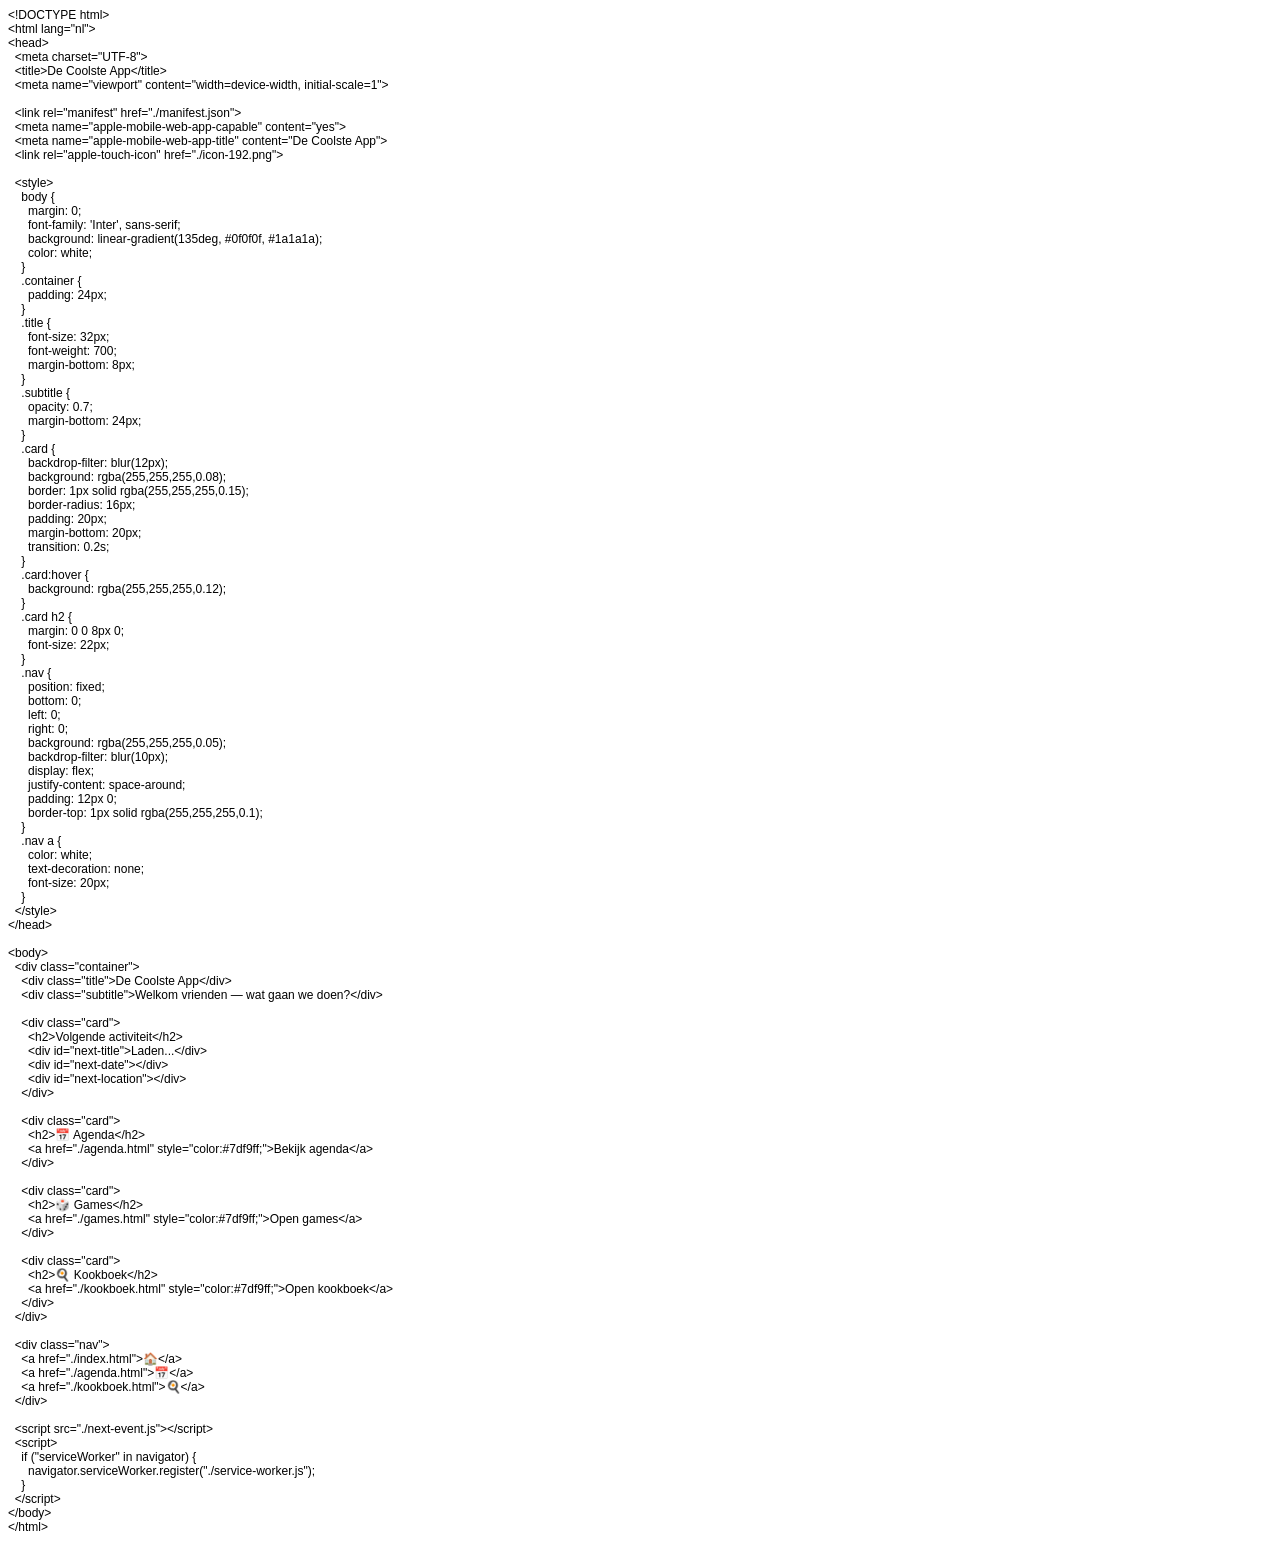
==== 1.html @ 82577d7f "Create 1.html" ====
<!DOCTYPE html PUBLIC "-//W3C//DTD HTML 4.01//EN" "http://www.w3.org/TR/html4/strict.dtd">
<html>
<head>
  <meta http-equiv="Content-Type" content="text/html; charset=utf-8">
  <meta http-equiv="Content-Style-Type" content="text/css">
  <title></title>
  <meta name="Generator" content="Cocoa HTML Writer">
  <meta name="CocoaVersion" content="2685.6">
  <style type="text/css">
    p.p1 {margin: 0.0px 0.0px 0.0px 0.0px; font: 12.0px Helvetica}
    p.p2 {margin: 0.0px 0.0px 0.0px 0.0px; font: 12.0px Helvetica; min-height: 14.0px}
  </style>
</head>
<body>
<p class="p1">&lt;!DOCTYPE html&gt;</p>
<p class="p1">&lt;html lang="nl"&gt;</p>
<p class="p1">&lt;head&gt;</p>
<p class="p1"><span class="Apple-converted-space">  </span>&lt;meta charset="UTF-8"&gt;</p>
<p class="p1"><span class="Apple-converted-space">  </span>&lt;title&gt;De Coolste App&lt;/title&gt;</p>
<p class="p1"><span class="Apple-converted-space">  </span>&lt;meta name="viewport" content="width=device-width, initial-scale=1"&gt;</p>
<p class="p2"><br></p>
<p class="p1"><span class="Apple-converted-space">  </span>&lt;link rel="manifest" href="./manifest.json"&gt;</p>
<p class="p1"><span class="Apple-converted-space">  </span>&lt;meta name="apple-mobile-web-app-capable" content="yes"&gt;</p>
<p class="p1"><span class="Apple-converted-space">  </span>&lt;meta name="apple-mobile-web-app-title" content="De Coolste App"&gt;</p>
<p class="p1"><span class="Apple-converted-space">  </span>&lt;link rel="apple-touch-icon" href="./icon-192.png"&gt;</p>
<p class="p2"><br></p>
<p class="p1"><span class="Apple-converted-space">  </span>&lt;style&gt;</p>
<p class="p1"><span class="Apple-converted-space">    </span>body {</p>
<p class="p1"><span class="Apple-converted-space">      </span>margin: 0;</p>
<p class="p1"><span class="Apple-converted-space">      </span>font-family: 'Inter', sans-serif;</p>
<p class="p1"><span class="Apple-converted-space">      </span>background: linear-gradient(135deg, #0f0f0f, #1a1a1a);</p>
<p class="p1"><span class="Apple-converted-space">      </span>color: white;</p>
<p class="p1"><span class="Apple-converted-space">    </span>}</p>
<p class="p1"><span class="Apple-converted-space">    </span>.container {</p>
<p class="p1"><span class="Apple-converted-space">      </span>padding: 24px;</p>
<p class="p1"><span class="Apple-converted-space">    </span>}</p>
<p class="p1"><span class="Apple-converted-space">    </span>.title {</p>
<p class="p1"><span class="Apple-converted-space">      </span>font-size: 32px;</p>
<p class="p1"><span class="Apple-converted-space">      </span>font-weight: 700;</p>
<p class="p1"><span class="Apple-converted-space">      </span>margin-bottom: 8px;</p>
<p class="p1"><span class="Apple-converted-space">    </span>}</p>
<p class="p1"><span class="Apple-converted-space">    </span>.subtitle {</p>
<p class="p1"><span class="Apple-converted-space">      </span>opacity: 0.7;</p>
<p class="p1"><span class="Apple-converted-space">      </span>margin-bottom: 24px;</p>
<p class="p1"><span class="Apple-converted-space">    </span>}</p>
<p class="p1"><span class="Apple-converted-space">    </span>.card {</p>
<p class="p1"><span class="Apple-converted-space">      </span>backdrop-filter: blur(12px);</p>
<p class="p1"><span class="Apple-converted-space">      </span>background: rgba(255,255,255,0.08);</p>
<p class="p1"><span class="Apple-converted-space">      </span>border: 1px solid rgba(255,255,255,0.15);</p>
<p class="p1"><span class="Apple-converted-space">      </span>border-radius: 16px;</p>
<p class="p1"><span class="Apple-converted-space">      </span>padding: 20px;</p>
<p class="p1"><span class="Apple-converted-space">      </span>margin-bottom: 20px;</p>
<p class="p1"><span class="Apple-converted-space">      </span>transition: 0.2s;</p>
<p class="p1"><span class="Apple-converted-space">    </span>}</p>
<p class="p1"><span class="Apple-converted-space">    </span>.card:hover {</p>
<p class="p1"><span class="Apple-converted-space">      </span>background: rgba(255,255,255,0.12);</p>
<p class="p1"><span class="Apple-converted-space">    </span>}</p>
<p class="p1"><span class="Apple-converted-space">    </span>.card h2 {</p>
<p class="p1"><span class="Apple-converted-space">      </span>margin: 0 0 8px 0;</p>
<p class="p1"><span class="Apple-converted-space">      </span>font-size: 22px;</p>
<p class="p1"><span class="Apple-converted-space">    </span>}</p>
<p class="p1"><span class="Apple-converted-space">    </span>.nav {</p>
<p class="p1"><span class="Apple-converted-space">      </span>position: fixed;</p>
<p class="p1"><span class="Apple-converted-space">      </span>bottom: 0;</p>
<p class="p1"><span class="Apple-converted-space">      </span>left: 0;</p>
<p class="p1"><span class="Apple-converted-space">      </span>right: 0;</p>
<p class="p1"><span class="Apple-converted-space">      </span>background: rgba(255,255,255,0.05);</p>
<p class="p1"><span class="Apple-converted-space">      </span>backdrop-filter: blur(10px);</p>
<p class="p1"><span class="Apple-converted-space">      </span>display: flex;</p>
<p class="p1"><span class="Apple-converted-space">      </span>justify-content: space-around;</p>
<p class="p1"><span class="Apple-converted-space">      </span>padding: 12px 0;</p>
<p class="p1"><span class="Apple-converted-space">      </span>border-top: 1px solid rgba(255,255,255,0.1);</p>
<p class="p1"><span class="Apple-converted-space">    </span>}</p>
<p class="p1"><span class="Apple-converted-space">    </span>.nav a {</p>
<p class="p1"><span class="Apple-converted-space">      </span>color: white;</p>
<p class="p1"><span class="Apple-converted-space">      </span>text-decoration: none;</p>
<p class="p1"><span class="Apple-converted-space">      </span>font-size: 20px;</p>
<p class="p1"><span class="Apple-converted-space">    </span>}</p>
<p class="p1"><span class="Apple-converted-space">  </span>&lt;/style&gt;</p>
<p class="p1">&lt;/head&gt;</p>
<p class="p2"><br></p>
<p class="p1">&lt;body&gt;</p>
<p class="p1"><span class="Apple-converted-space">  </span>&lt;div class="container"&gt;</p>
<p class="p1"><span class="Apple-converted-space">    </span>&lt;div class="title"&gt;De Coolste App&lt;/div&gt;</p>
<p class="p1"><span class="Apple-converted-space">    </span>&lt;div class="subtitle"&gt;Welkom vrienden — wat gaan we doen?&lt;/div&gt;</p>
<p class="p2"><br></p>
<p class="p1"><span class="Apple-converted-space">    </span>&lt;div class="card"&gt;</p>
<p class="p1"><span class="Apple-converted-space">      </span>&lt;h2&gt;Volgende activiteit&lt;/h2&gt;</p>
<p class="p1"><span class="Apple-converted-space">      </span>&lt;div id="next-title"&gt;Laden...&lt;/div&gt;</p>
<p class="p1"><span class="Apple-converted-space">      </span>&lt;div id="next-date"&gt;&lt;/div&gt;</p>
<p class="p1"><span class="Apple-converted-space">      </span>&lt;div id="next-location"&gt;&lt;/div&gt;</p>
<p class="p1"><span class="Apple-converted-space">    </span>&lt;/div&gt;</p>
<p class="p2"><br></p>
<p class="p1"><span class="Apple-converted-space">    </span>&lt;div class="card"&gt;</p>
<p class="p1"><span class="Apple-converted-space">      </span>&lt;h2&gt;📅 Agenda&lt;/h2&gt;</p>
<p class="p1"><span class="Apple-converted-space">      </span>&lt;a href="./agenda.html" style="color:#7df9ff;"&gt;Bekijk agenda&lt;/a&gt;</p>
<p class="p1"><span class="Apple-converted-space">    </span>&lt;/div&gt;</p>
<p class="p2"><br></p>
<p class="p1"><span class="Apple-converted-space">    </span>&lt;div class="card"&gt;</p>
<p class="p1"><span class="Apple-converted-space">      </span>&lt;h2&gt;🎲 Games&lt;/h2&gt;</p>
<p class="p1"><span class="Apple-converted-space">      </span>&lt;a href="./games.html" style="color:#7df9ff;"&gt;Open games&lt;/a&gt;</p>
<p class="p1"><span class="Apple-converted-space">    </span>&lt;/div&gt;</p>
<p class="p2"><br></p>
<p class="p1"><span class="Apple-converted-space">    </span>&lt;div class="card"&gt;</p>
<p class="p1"><span class="Apple-converted-space">      </span>&lt;h2&gt;🍳 Kookboek&lt;/h2&gt;</p>
<p class="p1"><span class="Apple-converted-space">      </span>&lt;a href="./kookboek.html" style="color:#7df9ff;"&gt;Open kookboek&lt;/a&gt;</p>
<p class="p1"><span class="Apple-converted-space">    </span>&lt;/div&gt;</p>
<p class="p1"><span class="Apple-converted-space">  </span>&lt;/div&gt;</p>
<p class="p2"><br></p>
<p class="p1"><span class="Apple-converted-space">  </span>&lt;div class="nav"&gt;</p>
<p class="p1"><span class="Apple-converted-space">    </span>&lt;a href="./index.html"&gt;🏠&lt;/a&gt;</p>
<p class="p1"><span class="Apple-converted-space">    </span>&lt;a href="./agenda.html"&gt;📅&lt;/a&gt;</p>
<p class="p1"><span class="Apple-converted-space">    </span>&lt;a href="./kookboek.html"&gt;🍳&lt;/a&gt;</p>
<p class="p1"><span class="Apple-converted-space">  </span>&lt;/div&gt;</p>
<p class="p2"><br></p>
<p class="p1"><span class="Apple-converted-space">  </span>&lt;script src="./next-event.js"&gt;&lt;/script&gt;</p>
<p class="p1"><span class="Apple-converted-space">  </span>&lt;script&gt;</p>
<p class="p1"><span class="Apple-converted-space">    </span>if ("serviceWorker" in navigator) {</p>
<p class="p1"><span class="Apple-converted-space">      </span>navigator.serviceWorker.register("./service-worker.js");</p>
<p class="p1"><span class="Apple-converted-space">    </span>}</p>
<p class="p1"><span class="Apple-converted-space">  </span>&lt;/script&gt;</p>
<p class="p1">&lt;/body&gt;</p>
<p class="p1">&lt;/html&gt;</p>
</body>
</html>
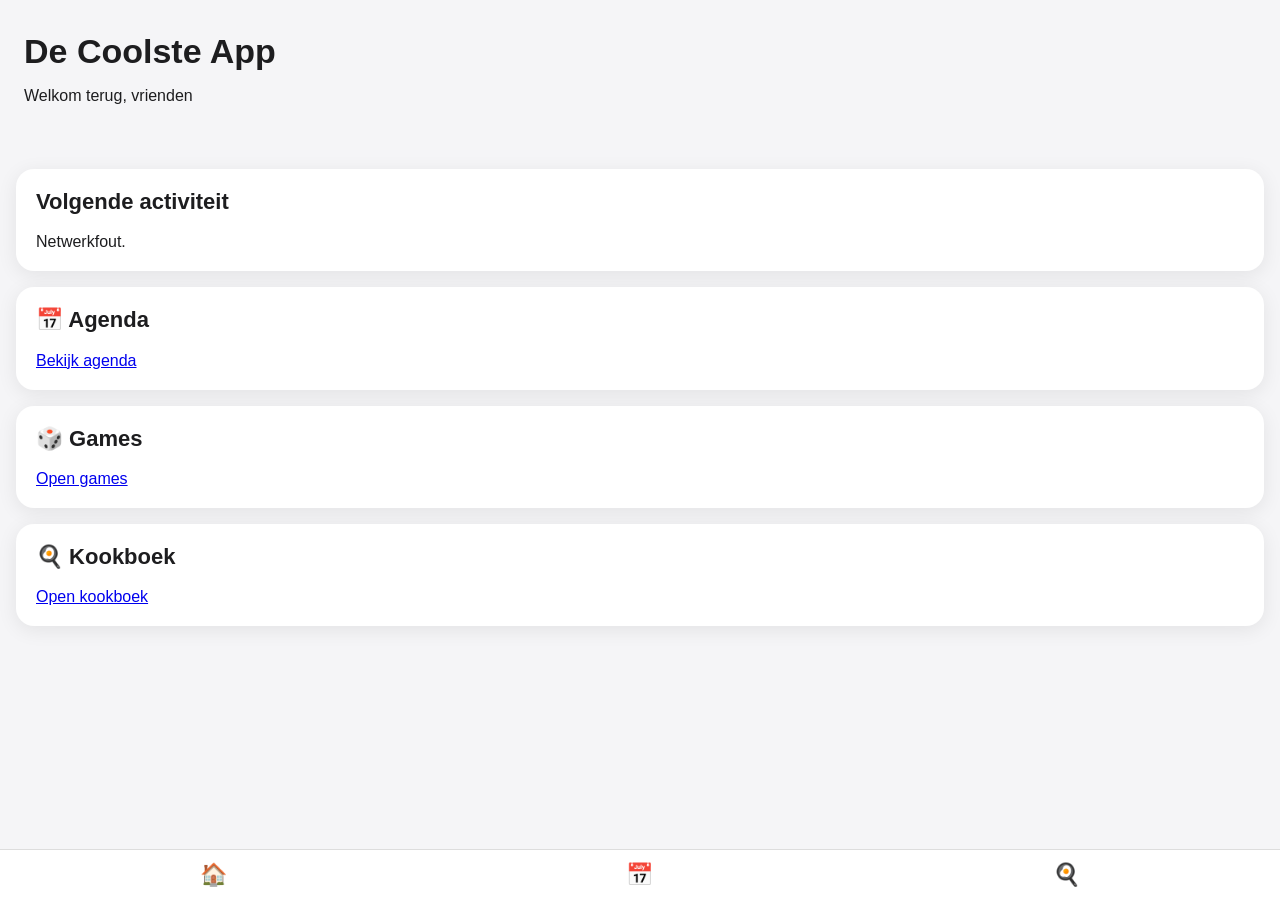
==== commit aa6c185f: "Update 1.html" ====
--- a/1.html
+++ b/1.html
@@ -1,125 +1,99 @@
-<!DOCTYPE html PUBLIC "-//W3C//DTD HTML 4.01//EN" "http://www.w3.org/TR/html4/strict.dtd">
-<html>
+<!DOCTYPE html>
+<html lang="nl">
 <head>
-  <meta http-equiv="Content-Type" content="text/html; charset=utf-8">
-  <meta http-equiv="Content-Style-Type" content="text/css">
-  <title></title>
-  <meta name="Generator" content="Cocoa HTML Writer">
-  <meta name="CocoaVersion" content="2685.6">
-  <style type="text/css">
-    p.p1 {margin: 0.0px 0.0px 0.0px 0.0px; font: 12.0px Helvetica}
-    p.p2 {margin: 0.0px 0.0px 0.0px 0.0px; font: 12.0px Helvetica; min-height: 14.0px}
+  <meta charset="UTF-8">
+  <title>De Coolste App</title>
+  <meta name="viewport" content="width=device-width, initial-scale=1">
+
+  <link rel="manifest" href="./manifest.json">
+  <meta name="apple-mobile-web-app-capable" content="yes">
+  <meta name="apple-mobile-web-app-title" content="De Coolste App">
+  <link rel="apple-touch-icon" href="./icon-192.png">
+
+  <style>
+    body {
+      margin: 0;
+      font-family: 'SF Pro Display', sans-serif;
+      background: #f5f5f7;
+      color: #1d1d1f;
+    }
+    .header {
+      padding: 32px 24px;
+    }
+    .header h1 {
+      margin: 0;
+      font-size: 34px;
+      font-weight: 700;
+    }
+    .section {
+      background: white;
+      margin: 16px;
+      padding: 20px;
+      border-radius: 18px;
+      box-shadow: 0 4px 20px rgba(0,0,0,0.08);
+    }
+    .section h2 {
+      margin-top: 0;
+      font-size: 22px;
+    }
+    .nav {
+      position: fixed;
+      bottom: 0;
+      left: 0;
+      right: 0;
+      background: white;
+      border-top: 1px solid #ddd;
+      display: flex;
+      justify-content: space-around;
+      padding: 12px 0;
+    }
+    .nav a {
+      text-decoration: none;
+      color: #1d1d1f;
+      font-size: 22px;
+    }
   </style>
 </head>
+
 <body>
-<p class="p1">&lt;!DOCTYPE html&gt;</p>
-<p class="p1">&lt;html lang="nl"&gt;</p>
-<p class="p1">&lt;head&gt;</p>
-<p class="p1"><span class="Apple-converted-space">  </span>&lt;meta charset="UTF-8"&gt;</p>
-<p class="p1"><span class="Apple-converted-space">  </span>&lt;title&gt;De Coolste App&lt;/title&gt;</p>
-<p class="p1"><span class="Apple-converted-space">  </span>&lt;meta name="viewport" content="width=device-width, initial-scale=1"&gt;</p>
-<p class="p2"><br></p>
-<p class="p1"><span class="Apple-converted-space">  </span>&lt;link rel="manifest" href="./manifest.json"&gt;</p>
-<p class="p1"><span class="Apple-converted-space">  </span>&lt;meta name="apple-mobile-web-app-capable" content="yes"&gt;</p>
-<p class="p1"><span class="Apple-converted-space">  </span>&lt;meta name="apple-mobile-web-app-title" content="De Coolste App"&gt;</p>
-<p class="p1"><span class="Apple-converted-space">  </span>&lt;link rel="apple-touch-icon" href="./icon-192.png"&gt;</p>
-<p class="p2"><br></p>
-<p class="p1"><span class="Apple-converted-space">  </span>&lt;style&gt;</p>
-<p class="p1"><span class="Apple-converted-space">    </span>body {</p>
-<p class="p1"><span class="Apple-converted-space">      </span>margin: 0;</p>
-<p class="p1"><span class="Apple-converted-space">      </span>font-family: 'Inter', sans-serif;</p>
-<p class="p1"><span class="Apple-converted-space">      </span>background: linear-gradient(135deg, #0f0f0f, #1a1a1a);</p>
-<p class="p1"><span class="Apple-converted-space">      </span>color: white;</p>
-<p class="p1"><span class="Apple-converted-space">    </span>}</p>
-<p class="p1"><span class="Apple-converted-space">    </span>.container {</p>
-<p class="p1"><span class="Apple-converted-space">      </span>padding: 24px;</p>
-<p class="p1"><span class="Apple-converted-space">    </span>}</p>
-<p class="p1"><span class="Apple-converted-space">    </span>.title {</p>
-<p class="p1"><span class="Apple-converted-space">      </span>font-size: 32px;</p>
-<p class="p1"><span class="Apple-converted-space">      </span>font-weight: 700;</p>
-<p class="p1"><span class="Apple-converted-space">      </span>margin-bottom: 8px;</p>
-<p class="p1"><span class="Apple-converted-space">    </span>}</p>
-<p class="p1"><span class="Apple-converted-space">    </span>.subtitle {</p>
-<p class="p1"><span class="Apple-converted-space">      </span>opacity: 0.7;</p>
-<p class="p1"><span class="Apple-converted-space">      </span>margin-bottom: 24px;</p>
-<p class="p1"><span class="Apple-converted-space">    </span>}</p>
-<p class="p1"><span class="Apple-converted-space">    </span>.card {</p>
-<p class="p1"><span class="Apple-converted-space">      </span>backdrop-filter: blur(12px);</p>
-<p class="p1"><span class="Apple-converted-space">      </span>background: rgba(255,255,255,0.08);</p>
-<p class="p1"><span class="Apple-converted-space">      </span>border: 1px solid rgba(255,255,255,0.15);</p>
-<p class="p1"><span class="Apple-converted-space">      </span>border-radius: 16px;</p>
-<p class="p1"><span class="Apple-converted-space">      </span>padding: 20px;</p>
-<p class="p1"><span class="Apple-converted-space">      </span>margin-bottom: 20px;</p>
-<p class="p1"><span class="Apple-converted-space">      </span>transition: 0.2s;</p>
-<p class="p1"><span class="Apple-converted-space">    </span>}</p>
-<p class="p1"><span class="Apple-converted-space">    </span>.card:hover {</p>
-<p class="p1"><span class="Apple-converted-space">      </span>background: rgba(255,255,255,0.12);</p>
-<p class="p1"><span class="Apple-converted-space">    </span>}</p>
-<p class="p1"><span class="Apple-converted-space">    </span>.card h2 {</p>
-<p class="p1"><span class="Apple-converted-space">      </span>margin: 0 0 8px 0;</p>
-<p class="p1"><span class="Apple-converted-space">      </span>font-size: 22px;</p>
-<p class="p1"><span class="Apple-converted-space">    </span>}</p>
-<p class="p1"><span class="Apple-converted-space">    </span>.nav {</p>
-<p class="p1"><span class="Apple-converted-space">      </span>position: fixed;</p>
-<p class="p1"><span class="Apple-converted-space">      </span>bottom: 0;</p>
-<p class="p1"><span class="Apple-converted-space">      </span>left: 0;</p>
-<p class="p1"><span class="Apple-converted-space">      </span>right: 0;</p>
-<p class="p1"><span class="Apple-converted-space">      </span>background: rgba(255,255,255,0.05);</p>
-<p class="p1"><span class="Apple-converted-space">      </span>backdrop-filter: blur(10px);</p>
-<p class="p1"><span class="Apple-converted-space">      </span>display: flex;</p>
-<p class="p1"><span class="Apple-converted-space">      </span>justify-content: space-around;</p>
-<p class="p1"><span class="Apple-converted-space">      </span>padding: 12px 0;</p>
-<p class="p1"><span class="Apple-converted-space">      </span>border-top: 1px solid rgba(255,255,255,0.1);</p>
-<p class="p1"><span class="Apple-converted-space">    </span>}</p>
-<p class="p1"><span class="Apple-converted-space">    </span>.nav a {</p>
-<p class="p1"><span class="Apple-converted-space">      </span>color: white;</p>
-<p class="p1"><span class="Apple-converted-space">      </span>text-decoration: none;</p>
-<p class="p1"><span class="Apple-converted-space">      </span>font-size: 20px;</p>
-<p class="p1"><span class="Apple-converted-space">    </span>}</p>
-<p class="p1"><span class="Apple-converted-space">  </span>&lt;/style&gt;</p>
-<p class="p1">&lt;/head&gt;</p>
-<p class="p2"><br></p>
-<p class="p1">&lt;body&gt;</p>
-<p class="p1"><span class="Apple-converted-space">  </span>&lt;div class="container"&gt;</p>
-<p class="p1"><span class="Apple-converted-space">    </span>&lt;div class="title"&gt;De Coolste App&lt;/div&gt;</p>
-<p class="p1"><span class="Apple-converted-space">    </span>&lt;div class="subtitle"&gt;Welkom vrienden — wat gaan we doen?&lt;/div&gt;</p>
-<p class="p2"><br></p>
-<p class="p1"><span class="Apple-converted-space">    </span>&lt;div class="card"&gt;</p>
-<p class="p1"><span class="Apple-converted-space">      </span>&lt;h2&gt;Volgende activiteit&lt;/h2&gt;</p>
-<p class="p1"><span class="Apple-converted-space">      </span>&lt;div id="next-title"&gt;Laden...&lt;/div&gt;</p>
-<p class="p1"><span class="Apple-converted-space">      </span>&lt;div id="next-date"&gt;&lt;/div&gt;</p>
-<p class="p1"><span class="Apple-converted-space">      </span>&lt;div id="next-location"&gt;&lt;/div&gt;</p>
-<p class="p1"><span class="Apple-converted-space">    </span>&lt;/div&gt;</p>
-<p class="p2"><br></p>
-<p class="p1"><span class="Apple-converted-space">    </span>&lt;div class="card"&gt;</p>
-<p class="p1"><span class="Apple-converted-space">      </span>&lt;h2&gt;📅 Agenda&lt;/h2&gt;</p>
-<p class="p1"><span class="Apple-converted-space">      </span>&lt;a href="./agenda.html" style="color:#7df9ff;"&gt;Bekijk agenda&lt;/a&gt;</p>
-<p class="p1"><span class="Apple-converted-space">    </span>&lt;/div&gt;</p>
-<p class="p2"><br></p>
-<p class="p1"><span class="Apple-converted-space">    </span>&lt;div class="card"&gt;</p>
-<p class="p1"><span class="Apple-converted-space">      </span>&lt;h2&gt;🎲 Games&lt;/h2&gt;</p>
-<p class="p1"><span class="Apple-converted-space">      </span>&lt;a href="./games.html" style="color:#7df9ff;"&gt;Open games&lt;/a&gt;</p>
-<p class="p1"><span class="Apple-converted-space">    </span>&lt;/div&gt;</p>
-<p class="p2"><br></p>
-<p class="p1"><span class="Apple-converted-space">    </span>&lt;div class="card"&gt;</p>
-<p class="p1"><span class="Apple-converted-space">      </span>&lt;h2&gt;🍳 Kookboek&lt;/h2&gt;</p>
-<p class="p1"><span class="Apple-converted-space">      </span>&lt;a href="./kookboek.html" style="color:#7df9ff;"&gt;Open kookboek&lt;/a&gt;</p>
-<p class="p1"><span class="Apple-converted-space">    </span>&lt;/div&gt;</p>
-<p class="p1"><span class="Apple-converted-space">  </span>&lt;/div&gt;</p>
-<p class="p2"><br></p>
-<p class="p1"><span class="Apple-converted-space">  </span>&lt;div class="nav"&gt;</p>
-<p class="p1"><span class="Apple-converted-space">    </span>&lt;a href="./index.html"&gt;🏠&lt;/a&gt;</p>
-<p class="p1"><span class="Apple-converted-space">    </span>&lt;a href="./agenda.html"&gt;📅&lt;/a&gt;</p>
-<p class="p1"><span class="Apple-converted-space">    </span>&lt;a href="./kookboek.html"&gt;🍳&lt;/a&gt;</p>
-<p class="p1"><span class="Apple-converted-space">  </span>&lt;/div&gt;</p>
-<p class="p2"><br></p>
-<p class="p1"><span class="Apple-converted-space">  </span>&lt;script src="./next-event.js"&gt;&lt;/script&gt;</p>
-<p class="p1"><span class="Apple-converted-space">  </span>&lt;script&gt;</p>
-<p class="p1"><span class="Apple-converted-space">    </span>if ("serviceWorker" in navigator) {</p>
-<p class="p1"><span class="Apple-converted-space">      </span>navigator.serviceWorker.register("./service-worker.js");</p>
-<p class="p1"><span class="Apple-converted-space">    </span>}</p>
-<p class="p1"><span class="Apple-converted-space">  </span>&lt;/script&gt;</p>
-<p class="p1">&lt;/body&gt;</p>
-<p class="p1">&lt;/html&gt;</p>
+  <div class="header">
+    <h1>De Coolste App</h1>
+    <p>Welkom terug, vrienden</p>
+  </div>
+
+  <div class="section">
+    <h2>Volgende activiteit</h2>
+    <div id="next-title">Laden...</div>
+    <div id="next-date"></div>
+    <div id="next-location"></div>
+  </div>
+
+  <div class="section">
+    <h2>📅 Agenda</h2>
+    <a href="./agenda.html">Bekijk agenda</a>
+  </div>
+
+  <div class="section">
+    <h2>🎲 Games</h2>
+    <a href="./games.html">Open games</a>
+  </div>
+
+  <div class="section">
+    <h2>🍳 Kookboek</h2>
+    <a href="./kookboek.html">Open kookboek</a>
+  </div>
+
+  <div class="nav">
+    <a href="./index.html">🏠</a>
+    <a href="./agenda.html">📅</a>
+    <a href="./kookboek.html">🍳</a>
+  </div>
+
+  <script src="./next-event.js"></script>
+  <script>
+    if ("serviceWorker" in navigator) {
+      navigator.serviceWorker.register("./service-worker.js");
+    }
+  </script>
 </body>
 </html>
